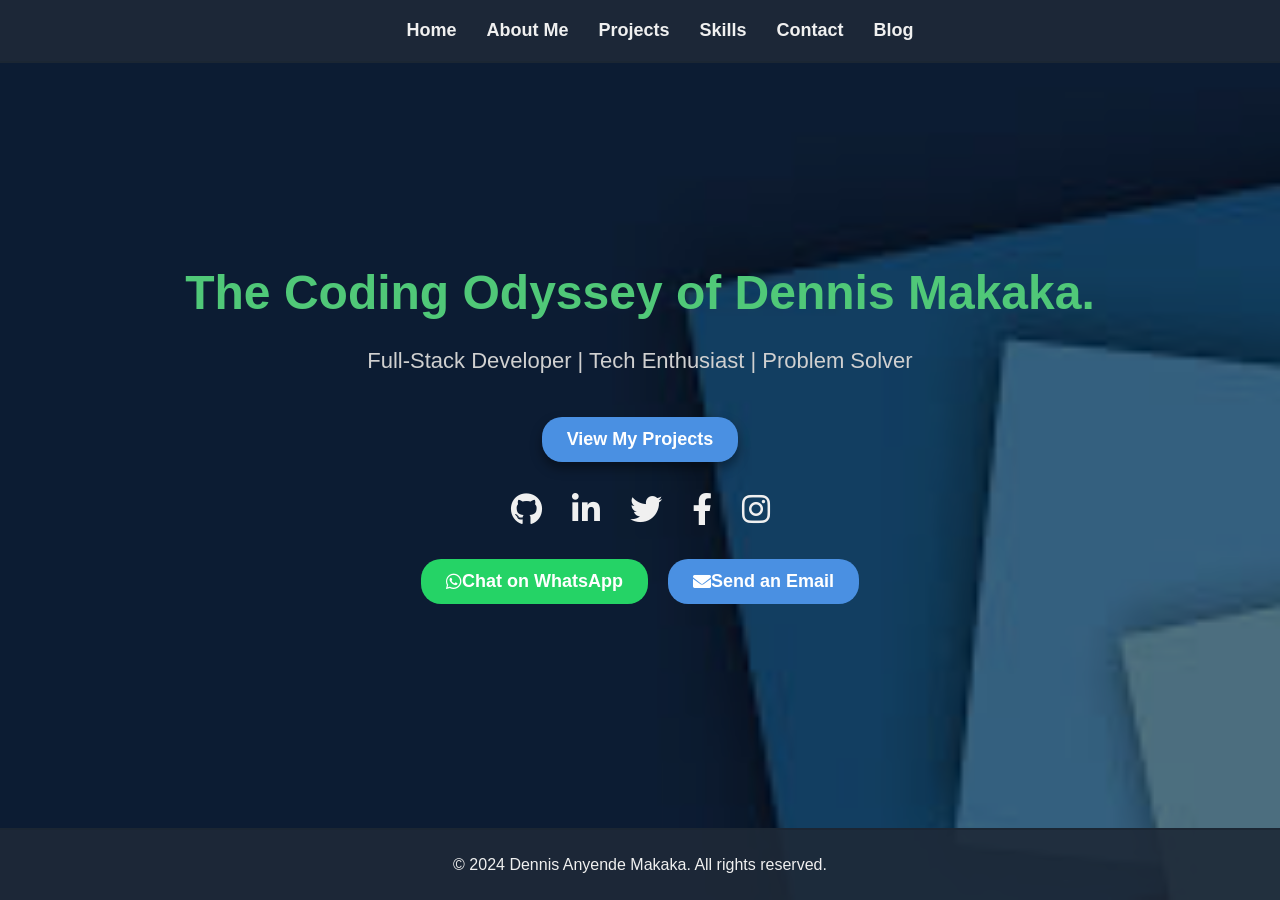
==== index.html @ 4720bdfe "Index.html file" ====
<!DOCTYPE html>
<html lang="en">
<head>
    <meta charset="UTF-8">
    <meta name="viewport" content="width=device-width, initial-scale=1.0">
    <title>Dennis Anyende Makaka - Full-Stack Developer Portfolio</title>
    <link rel="stylesheet" href="https://cdnjs.cloudflare.com/ajax/libs/font-awesome/6.0.0-beta3/css/all.min.css">
    <style>
        /* Internal styling for index.html */
        body {
            margin: 0;
            font-family: 'Lato', sans-serif;
            background: url('[data-uri]') no-repeat center center fixed; /* Ensure correct forward slashes for paths */
            background-size: cover;
            background-color: #2d2d2d;
            color: #f0f0f0;
            overflow-x: hidden;
            display: flex;
            flex-direction: column;
            min-height: 100vh;
        }

        body::before {
            content: '';
            position: fixed; /* Fixed positioning to cover the whole viewport */
            top: 0;
            left: 0;
            width: 100%;
            height: 100%;
            background: rgba(0, 0, 0, 0.5); /* Adjust opacity for faintness */
            z-index: -1;
        }

        header {
            background-color: rgba(30, 42, 56, 0.9);
            padding: 20px;
            border-bottom: 2px solid rgba(27, 38, 51, 0.9);
            text-align: center;
            width: 100%;
            top: 0;
            z-index: 10;
            transition: background-color 0.3s;
            position: fixed; /* Fixed position to stay at the top */
        }

        nav ul {
            list-style-type: none;
            display: flex;
            justify-content: center;
            padding: 0;
            margin: 0;
        }

        nav ul li {
            margin: 0 15px;
        }

        nav ul li a {
            color: #f0f0f0;
            text-decoration: none;
            font-size: 18px;
            font-weight: 600;
            font-family: 'Raleway', sans-serif;
            transition: color 0.3s;
        }

        nav ul li a:hover {
            color: #4a90e2;
        }

        #home {
            display: flex;
            flex-direction: column;
            justify-content: center;
            align-items: center;
            flex: 1;
            text-align: center;
            color: #f0f0f0;
            padding: 100px 20px; /* Account for fixed header height */
            box-sizing: border-box;
            animation: slideIn 2s ease-in-out;
        }

        .intro-text h1 {
            font-family: 'Raleway', sans-serif;
            font-size: 48px;
            font-weight: 800;
            color: #50c878;
            margin-bottom: 10px;
            line-height: 1.2;
            animation: zoomIn 1.5s ease-in-out;
        }

        .intro-text p {
            font-size: 22px;
            font-weight: 400;
            color: #d0d0d0;
            margin-bottom: 30px;
            line-height: 1.5;
            animation: fadeInUp 2s ease-in-out;
        }

        .cta-button {
            display: inline-block;
            margin: 10px 20px;
            padding: 12px 25px;
            background-color: #4a90e2;
            color: #ffffff;
            text-decoration: none;
            font-size: 18px;
            font-family: 'Raleway', sans-serif;
            font-weight: 600;
            border-radius: 20px;
            box-shadow: 0 6px 12px rgba(0, 0, 0, 0.4);
            transition: background-color 0.3s, transform 0.3s;
        }

        .cta-button:hover {
            background-color: #357abd;
            transform: scale(1.05);
        }

        .social-links {
            margin-top: 20px;
            display: flex;
            justify-content: center;
            animation: fadeInUp 3s ease-in-out;
        }

        .social-links a {
            color: #f0f0f0;
            font-size: 32px;
            margin: 0 15px;
            text-decoration: none;
            transition: color 0.3s;
        }

        .social-links a:hover {
            color: #50c878;
        }

        .contact-buttons {
            margin-top: 30px;
            display: flex;
            justify-content: center;
            gap: 20px;
            animation: fadeInUp 3s ease-in-out;
        }

        .contact-buttons a {
            display: flex;
            align-items: center;
            justify-content: center;
            color: #ffffff;
            text-decoration: none;
            padding: 12px 25px;
            border-radius: 20px;
            font-size: 18px;
            font-family: 'Raleway', sans-serif;
            font-weight: 600;
            transition: background-color 0.3s, transform 0.3s;
        }

        .whatsapp-button {
            background-color: #25D366;
        }

        .whatsapp-button:hover {
            background-color: #1ebe4b;
        }

        .email-button {
            background-color: #4a90e2;
        }

        .email-button:hover {
            background-color: #357abd;
        }

        footer {
            background-color: rgba(30, 42, 56, 0.9);
            text-align: center;
            padding: 10px;
            color: #f0f0f0;
            border-top: 2px solid rgba(27, 38, 51, 0.9);
            position: relative;
            width: 100%;
            box-sizing: border-box;
            flex-shrink: 0; /* Ensures footer stays at the bottom */
        }

        @keyframes fadeIn {
            from {
                opacity: 0;
            }
            to {
                opacity: 1;
            }
        }

        @keyframes slideIn {
            from {
                transform: translateY(100px);
                opacity: 0;
            }
            to {
                transform: translateY(0);
                opacity: 1;
            }
        }

        @keyframes zoomIn {
            from {
                opacity: 0;
                transform: scale(0.8);
            }
            to {
                opacity: 1;
                transform: scale(1);
            }
        }

        @keyframes fadeInUp {
            from {
                opacity: 0;
                transform: translateY(20px);
            }
            to {
                opacity: 1;
                transform: translateY(0);
            }
        }
    </style>
</head>
<body>
    <header>
        <nav>
            <ul>
                <li><a href="C:\Users\Administrator\Desktop\ALX\MVP_project\public\index.html">Home</a></li>
                <li><a href="C:\Users\Administrator\Desktop\ALX\portfolio\src\pages\About.js">About Me</a></li>
                <li><a href="C:\Users\Administrator\Desktop\ALX\MVP_project\public\projects.html">Projects</a></li>
                <li><a href="C:\Users\Administrator\Desktop\ALX\MVP_project\public\skills.html">Skills</a></li>
                <li><a href="C:\Users\Administrator\Desktop\ALX\MVP_project\public\contact.html">Contact</a></li>
                <li><a href="C:\Users\Administrator\Desktop\ALX\MVP_project\public\blog.html">Blog</a></li>
            </ul>
        </nav>
    </header>

    <section id="home">
        <div class="intro-text">
            <h1>The Coding Odyssey of Dennis Makaka.</h1>
            <p>Full-Stack Developer | Tech Enthusiast | Problem Solver</p>
            <a href="C:\Users\Administrator\Desktop\ALX\MVP_project\public\projects.html" class="cta-button">View My Projects</a>
            <div class="social-links">
                <a href="https://github.com/DennisMakaka" target="_blank" rel="noopener noreferrer" title="GitHub">
                    <i class="fab fa-github"></i>
                </a>
                <a href="https://www.linkedin.com/in/dennis-anyende-makaka" target="_blank" rel="noopener noreferrer" title="LinkedIn">
                    <i class="fab fa-linkedin-in"></i>
                </a>
                <a href="https://twitter.com/dennis_makaka" target="_blank" rel="noopener noreferrer" title="Twitter">
                    <i class="fab fa-twitter"></i>
                </a>
                <a href="https://www.facebook.com/dennis.makaka" target="_blank" rel="noopener noreferrer" title="Facebook">
                    <i class="fab fa-facebook-f"></i>
                </a>
                <a href="https://www.instagram.com/dennis.makaka" target="_blank" rel="noopener noreferrer" title="Instagram">
                    <i class="fab fa-instagram"></i>
                </a>
            </div>
            <div class="contact-buttons">
                <a href="https://wa.me/+254799066347" class="whatsapp-button" title="Chat on WhatsApp">
                    <i class="fab fa-whatsapp"></i> Chat on WhatsApp
                </a>
                <a href="mailto:makakait123@gmail.com" class="email-button" title="Send an Email">
                    <i class="fas fa-envelope"></i> Send an Email
                </a>
            </div>
        </div>
    </section>

    <footer>
        <p>© 2024 Dennis Anyende Makaka. All rights reserved.</p>
    </footer>
</body>
</html>
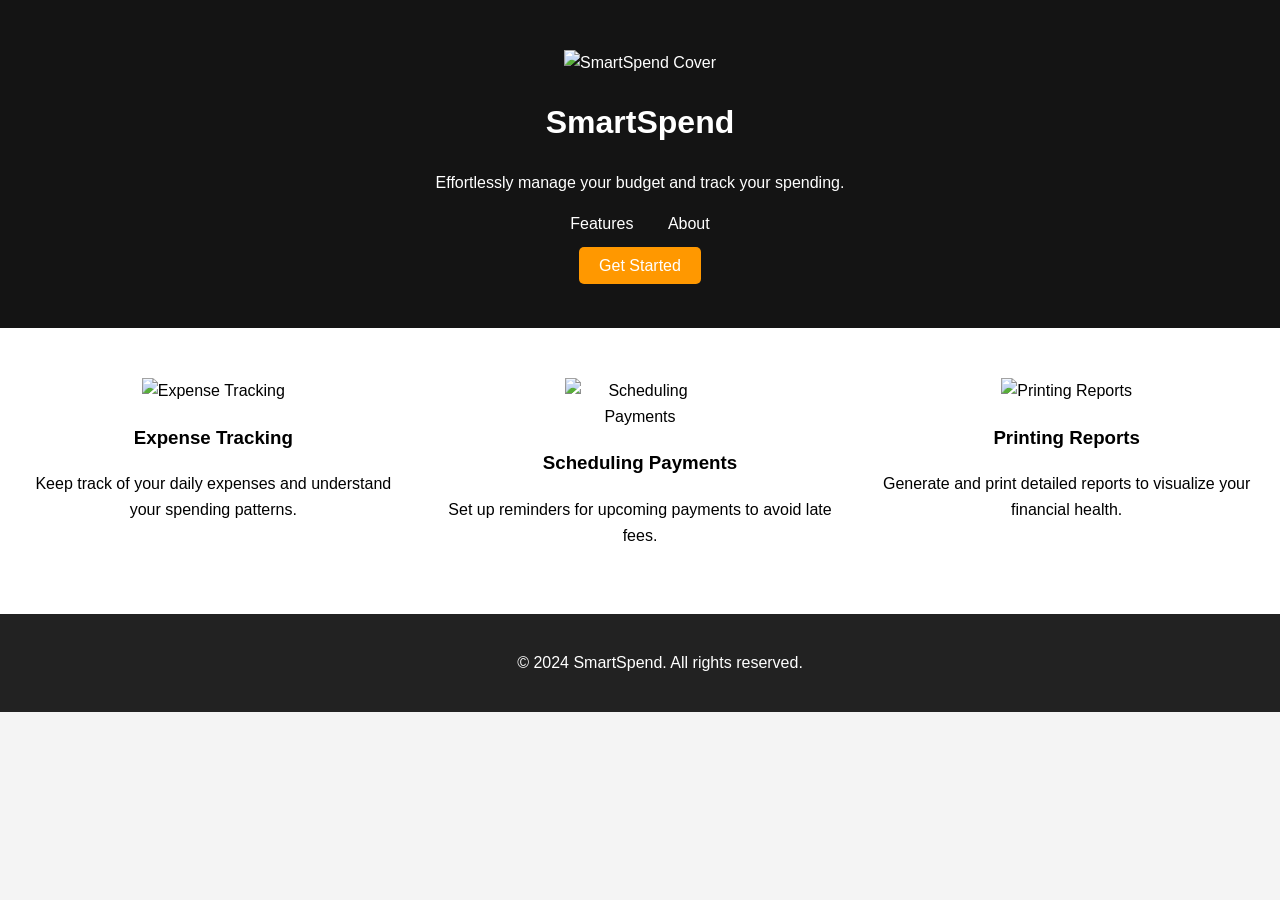
==== commit a01707ef: "Update index.html" ====
--- a/index.html
+++ b/index.html
@@ -3,284 +3,123 @@
 <head>
     <meta charset="UTF-8">
     <meta name="viewport" content="width=device-width, initial-scale=1.0">
-    <title>Dennis Anyende Makaka - Full-Stack Developer Portfolio</title>
-    <link rel="stylesheet" href="https://cdnjs.cloudflare.com/ajax/libs/font-awesome/6.0.0-beta3/css/all.min.css">
+    <title>SmartSpend</title>
+    <link rel="stylesheet" href="styles.css"> <!-- Link to your CSS file -->
     <style>
-        /* Internal styling for index.html */
         body {
+            font-family: Arial, sans-serif;
             margin: 0;
-            font-family: 'Lato', sans-serif;
-            background: url('[data-uri]') no-repeat center center fixed; /* Ensure correct forward slashes for paths */
-            background-size: cover;
-            background-color: #2d2d2d;
-            color: #f0f0f0;
-            overflow-x: hidden;
-            display: flex;
-            flex-direction: column;
-            min-height: 100vh;
+            padding: 0;
+            line-height: 1.6;
+            background-color: #f4f4f4; /* Light gray background */
         }
-
-        body::before {
-            content: '';
-            position: fixed; /* Fixed positioning to cover the whole viewport */
-            top: 0;
-            left: 0;
+        header {
+            position: relative;
+            text-align: center;
+            color: white;
+            background-color: #333; /* Darker header for contrast */
+        }
+        .cover-image {
             width: 100%;
-            height: 100%;
-            background: rgba(0, 0, 0, 0.5); /* Adjust opacity for faintness */
-            z-index: -1;
+            height: auto;
+            max-height: 400px;
+            object-fit: cover;
         }
-
-        header {
-            background-color: rgba(30, 42, 56, 0.9);
-            padding: 20px;
-            border-bottom: 2px solid rgba(27, 38, 51, 0.9);
-            text-align: center;
-            width: 100%;
-            top: 0;
-            z-index: 10;
-            transition: background-color 0.3s;
-            position: fixed; /* Fixed position to stay at the top */
+        .intro {
+            padding: 50px;
+            background: rgba(0, 0, 0, 0.6);
         }
-
         nav ul {
-            list-style-type: none;
-            display: flex;
-            justify-content: center;
+            list-style: none;
             padding: 0;
-            margin: 0;
         }
-
         nav ul li {
+            display: inline;
             margin: 0 15px;
         }
-
-        nav ul li a {
-            color: #f0f0f0;
+        nav a {
+            color: white;
             text-decoration: none;
-            font-size: 18px;
-            font-weight: 600;
-            font-family: 'Raleway', sans-serif;
-            transition: color 0.3s;
         }
-
-        nav ul li a:hover {
-            color: #4a90e2;
+        .btn {
+            background: #ff9800;
+            color: white;
+            padding: 10px 20px;
+            border: none;
+            border-radius: 5px;
+            text-decoration: none;
+            transition: background 0.3s;
         }
-
-        #home {
+        .btn:hover {
+            background: #e68a00;
+        }
+        .features {
             display: flex;
-            flex-direction: column;
-            justify-content: center;
-            align-items: center;
-            flex: 1;
+            justify-content: space-around;
+            padding: 50px 0;
+            background-color: #fff; /* White background for features section */
+        }
+        .feature {
             text-align: center;
-            color: #f0f0f0;
-            padding: 100px 20px; /* Account for fixed header height */
-            box-sizing: border-box;
-            animation: slideIn 2s ease-in-out;
+            width: 30%;
         }
-
-        .intro-text h1 {
-            font-family: 'Raleway', sans-serif;
-            font-size: 48px;
-            font-weight: 800;
-            color: #50c878;
-            margin-bottom: 10px;
-            line-height: 1.2;
-            animation: zoomIn 1.5s ease-in-out;
+        .feature img {
+            width: 100%;
+            max-width: 150px; /* Adjust based on your images */
         }
-
-        .intro-text p {
-            font-size: 22px;
-            font-weight: 400;
-            color: #d0d0d0;
-            margin-bottom: 30px;
-            line-height: 1.5;
-            animation: fadeInUp 2s ease-in-out;
-        }
-
-        .cta-button {
-            display: inline-block;
-            margin: 10px 20px;
-            padding: 12px 25px;
-            background-color: #4a90e2;
-            color: #ffffff;
-            text-decoration: none;
-            font-size: 18px;
-            font-family: 'Raleway', sans-serif;
-            font-weight: 600;
-            border-radius: 20px;
-            box-shadow: 0 6px 12px rgba(0, 0, 0, 0.4);
-            transition: background-color 0.3s, transform 0.3s;
-        }
-
-        .cta-button:hover {
-            background-color: #357abd;
-            transform: scale(1.05);
-        }
-
-        .social-links {
-            margin-top: 20px;
-            display: flex;
-            justify-content: center;
-            animation: fadeInUp 3s ease-in-out;
-        }
-
-        .social-links a {
-            color: #f0f0f0;
-            font-size: 32px;
-            margin: 0 15px;
-            text-decoration: none;
-            transition: color 0.3s;
-        }
-
-        .social-links a:hover {
-            color: #50c878;
-        }
-
-        .contact-buttons {
-            margin-top: 30px;
-            display: flex;
-            justify-content: center;
-            gap: 20px;
-            animation: fadeInUp 3s ease-in-out;
-        }
-
-        .contact-buttons a {
-            display: flex;
-            align-items: center;
-            justify-content: center;
-            color: #ffffff;
-            text-decoration: none;
-            padding: 12px 25px;
-            border-radius: 20px;
-            font-size: 18px;
-            font-family: 'Raleway', sans-serif;
-            font-weight: 600;
-            transition: background-color 0.3s, transform 0.3s;
-        }
-
-        .whatsapp-button {
-            background-color: #25D366;
-        }
-
-        .whatsapp-button:hover {
-            background-color: #1ebe4b;
-        }
-
-        .email-button {
-            background-color: #4a90e2;
-        }
-
-        .email-button:hover {
-            background-color: #357abd;
-        }
-
         footer {
-            background-color: rgba(30, 42, 56, 0.9);
+            background: #222;
+            color: white;
             text-align: center;
-            padding: 10px;
-            color: #f0f0f0;
-            border-top: 2px solid rgba(27, 38, 51, 0.9);
+            padding: 20px;
             position: relative;
+            bottom: 0;
             width: 100%;
-            box-sizing: border-box;
-            flex-shrink: 0; /* Ensures footer stays at the bottom */
-        }
-
-        @keyframes fadeIn {
-            from {
-                opacity: 0;
-            }
-            to {
-                opacity: 1;
-            }
-        }
-
-        @keyframes slideIn {
-            from {
-                transform: translateY(100px);
-                opacity: 0;
-            }
-            to {
-                transform: translateY(0);
-                opacity: 1;
-            }
-        }
-
-        @keyframes zoomIn {
-            from {
-                opacity: 0;
-                transform: scale(0.8);
-            }
-            to {
-                opacity: 1;
-                transform: scale(1);
-            }
-        }
-
-        @keyframes fadeInUp {
-            from {
-                opacity: 0;
-                transform: translateY(20px);
-            }
-            to {
-                opacity: 1;
-                transform: translateY(0);
-            }
         }
     </style>
 </head>
 <body>
+
+    <!-- Intro Section -->
     <header>
-        <nav>
-            <ul>
-                <li><a href="C:\Users\Administrator\Desktop\ALX\MVP_project\public\index.html">Home</a></li>
-                <li><a href="C:\Users\Administrator\Desktop\ALX\portfolio\src\pages\About.js">About Me</a></li>
-                <li><a href="C:\Users\Administrator\Desktop\ALX\MVP_project\public\projects.html">Projects</a></li>
-                <li><a href="C:\Users\Administrator\Desktop\ALX\MVP_project\public\skills.html">Skills</a></li>
-                <li><a href="C:\Users\Administrator\Desktop\ALX\MVP_project\public\contact.html">Contact</a></li>
-                <li><a href="C:\Users\Administrator\Desktop\ALX\MVP_project\public\blog.html">Blog</a></li>
-            </ul>
-        </nav>
+        <div class="intro">
+            <img src="cover photo.jpg" alt="SmartSpend Cover" class="cover-image">
+            <h1>SmartSpend</h1>
+            <p>Effortlessly manage your budget and track your spending.</p>
+            <nav>
+                <ul>
+                    <li><a href="features.html">Features</a></li>
+                    <li><a href="about.html">About</a></li>
+                </ul>
+            </nav>
+            <a href="https://your-deployed-url.com" class="btn">Get Started</a>
+        </div>
     </header>
 
-    <section id="home">
-        <div class="intro-text">
-            <h1>The Coding Odyssey of Dennis Makaka.</h1>
-            <p>Full-Stack Developer | Tech Enthusiast | Problem Solver</p>
-            <a href="C:\Users\Administrator\Desktop\ALX\MVP_project\public\projects.html" class="cta-button">View My Projects</a>
-            <div class="social-links">
-                <a href="https://github.com/DennisMakaka" target="_blank" rel="noopener noreferrer" title="GitHub">
-                    <i class="fab fa-github"></i>
-                </a>
-                <a href="https://www.linkedin.com/in/dennis-anyende-makaka" target="_blank" rel="noopener noreferrer" title="LinkedIn">
-                    <i class="fab fa-linkedin-in"></i>
-                </a>
-                <a href="https://twitter.com/dennis_makaka" target="_blank" rel="noopener noreferrer" title="Twitter">
-                    <i class="fab fa-twitter"></i>
-                </a>
-                <a href="https://www.facebook.com/dennis.makaka" target="_blank" rel="noopener noreferrer" title="Facebook">
-                    <i class="fab fa-facebook-f"></i>
-                </a>
-                <a href="https://www.instagram.com/dennis.makaka" target="_blank" rel="noopener noreferrer" title="Instagram">
-                    <i class="fab fa-instagram"></i>
-                </a>
-            </div>
-            <div class="contact-buttons">
-                <a href="https://wa.me/+254799066347" class="whatsapp-button" title="Chat on WhatsApp">
-                    <i class="fab fa-whatsapp"></i> Chat on WhatsApp
-                </a>
-                <a href="mailto:makakait123@gmail.com" class="email-button" title="Send an Email">
-                    <i class="fas fa-envelope"></i> Send an Email
-                </a>
-            </div>
+    <!-- Features Section -->
+    <section class="features">
+        <div class="feature">
+            <img src="expense-tracking.jpg" alt="Expense Tracking">
+            <h3>Expense Tracking</h3>
+            <p>Keep track of your daily expenses and understand your spending patterns.</p>
+        </div>
+        <div class="feature">
+            <img src="images\Schedule payments.png" alt="Scheduling Payments">
+            <h3>Scheduling Payments</h3>
+            <p>Set up reminders for upcoming payments to avoid late fees.</p>
+        </div>
+        <div class="feature">
+            <img src="images\Print.png" alt="Printing Reports">
+            <h3>Printing Reports</h3>
+            <p>Generate and print detailed reports to visualize your financial health.</p>
         </div>
     </section>
 
+    <!-- Footer -->
     <footer>
-        <p>© 2024 Dennis Anyende Makaka. All rights reserved.</p>
+        <p>&copy; 2024 SmartSpend. All rights reserved.</p>
     </footer>
+
+    <script src="scripts.js"></script> <!-- Link to your JS file -->
 </body>
-</html>+</html
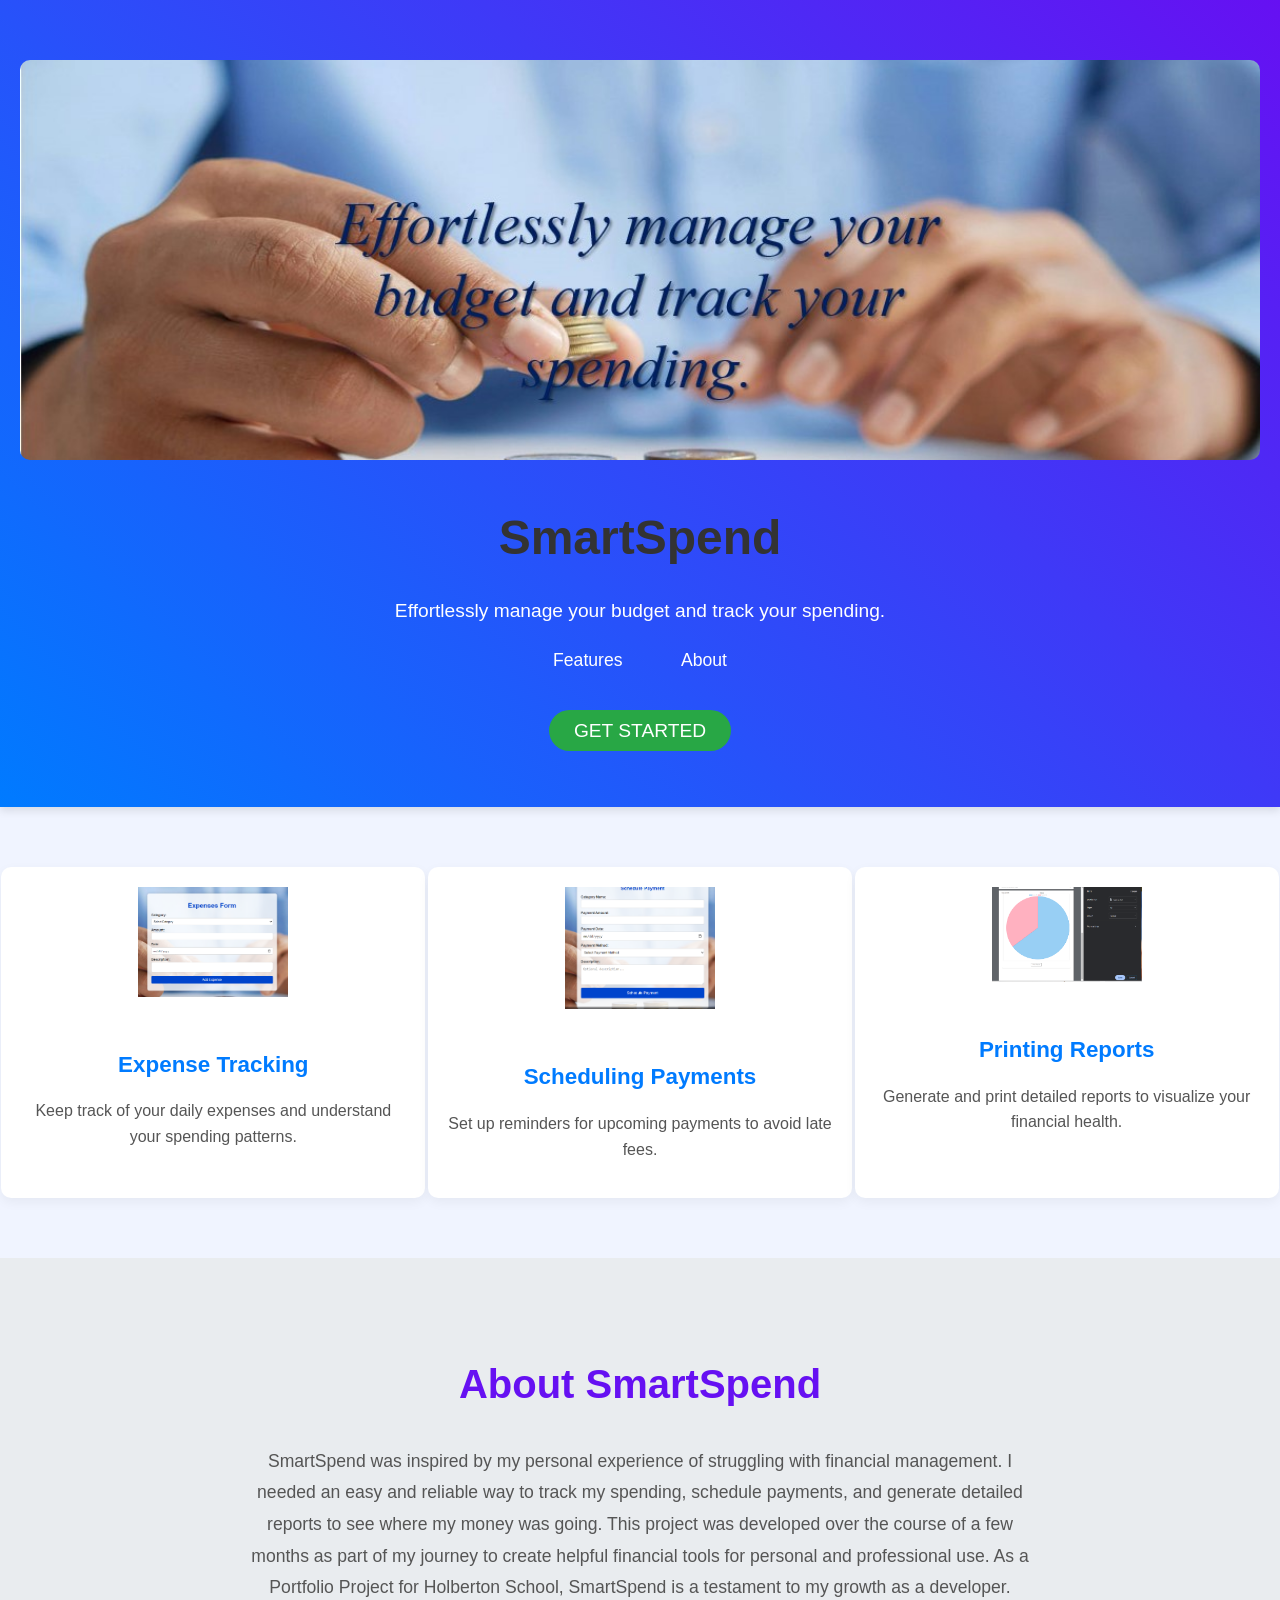
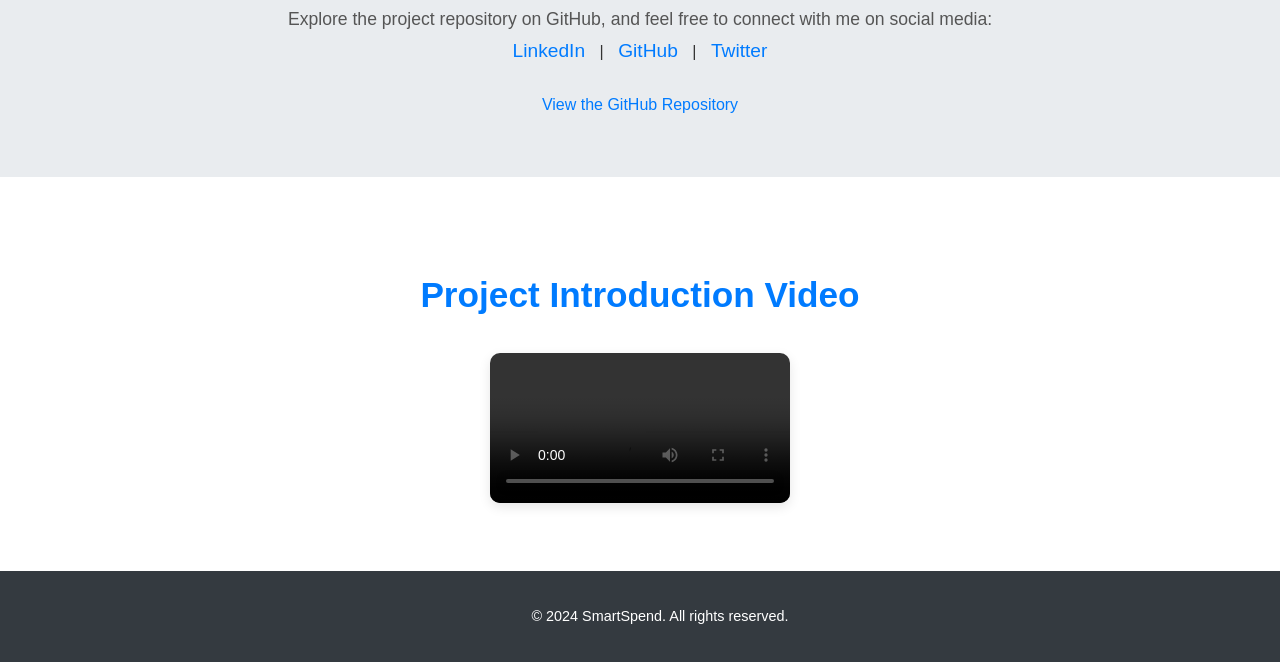
==== commit 4b359090: "Updated Landing page" ====
--- a/index.html
+++ b/index.html
@@ -4,34 +4,56 @@
     <meta charset="UTF-8">
     <meta name="viewport" content="width=device-width, initial-scale=1.0">
     <title>SmartSpend</title>
-    <link rel="stylesheet" href="styles.css"> <!-- Link to your CSS file -->
     <style>
+        /* General Styles */
         body {
-            font-family: Arial, sans-serif;
+            font-family: 'Segoe UI', Tahoma, Geneva, Verdana, sans-serif;
             margin: 0;
             padding: 0;
             line-height: 1.6;
-            background-color: #f4f4f4; /* Light gray background */
-        }
+            background-color: #f7f8fa; /* Light neutral background */
+            color: #333; /* Darker text for readability */
+        }
+        a {
+            color: #007bff; /* Modern blue for links */
+            text-decoration: none;
+        }
+        a:hover {
+            color: #0056b3;
+        }
+        h1, h2, h3 {
+            color: #333; /* Darker headings */
+        }
+
+        /* Header Styles */
         header {
             position: relative;
             text-align: center;
-            color: white;
-            background-color: #333; /* Darker header for contrast */
+            background: linear-gradient(45deg, #007bff, #6610f2); /* Smooth gradient for header */
+            color: white;
+            padding: 60px 20px;
+            box-shadow: 0px 4px 8px rgba(0, 0, 0, 0.1); /* Modern shadow for depth */
         }
         .cover-image {
             width: 100%;
             height: auto;
             max-height: 400px;
             object-fit: cover;
-        }
-        .intro {
-            padding: 50px;
-            background: rgba(0, 0, 0, 0.6);
-        }
+            border-radius: 10px;
+        }
+        .intro h1 {
+            font-size: 3em;
+            margin-bottom: 10px;
+        }
+        .intro p {
+            font-size: 1.2em;
+        }
+
+        /* Navigation */
         nav ul {
             list-style: none;
             padding: 0;
+            margin-top: 20px;
         }
         nav ul li {
             display: inline;
@@ -39,42 +61,116 @@
         }
         nav a {
             color: white;
-            text-decoration: none;
-        }
+            font-size: 1.1em;
+            font-weight: 500;
+            padding: 8px 12px;
+            border-radius: 25px;
+            transition: background 0.3s ease;
+        }
+        nav a:hover {
+            background: rgba(255, 255, 255, 0.2);
+        }
+
+        /* Button */
         .btn {
-            background: #ff9800;
-            color: white;
-            padding: 10px 20px;
+            background: #28a745;
+            color: white;
+            padding: 10px 25px;
             border: none;
-            border-radius: 5px;
-            text-decoration: none;
+            border-radius: 50px;
+            font-size: 1.2em;
+            text-transform: uppercase;
+            cursor: pointer;
             transition: background 0.3s;
         }
         .btn:hover {
-            background: #e68a00;
-        }
+            background: #218838;
+        }
+
+        /* Features Section */
         .features {
             display: flex;
             justify-content: space-around;
-            padding: 50px 0;
-            background-color: #fff; /* White background for features section */
+            padding: 60px 0;
+            background-color: #f0f4ff; /* Light pastel blue for modern feel */
+            text-align: center;
         }
         .feature {
-            text-align: center;
             width: 30%;
+            padding: 20px;
+            border-radius: 10px;
+            background-color: #ffffff; /* Clean white for card contrast */
+            box-shadow: 0px 4px 12px rgba(0, 0, 0, 0.05);
+            transition: transform 0.3s;
+        }
+        .feature:hover {
+            transform: translateY(-10px);
         }
         .feature img {
             width: 100%;
-            max-width: 150px; /* Adjust based on your images */
-        }
+            max-width: 150px;
+            margin-bottom: 20px;
+        }
+        .feature h3 {
+            margin-bottom: 15px;
+            font-size: 1.4em;
+            color: #007bff;
+        }
+        .feature p {
+            color: #555; /* Subtle gray for description */
+        }
+
+        /* About Section */
+        .about {
+            padding: 60px 20px;
+            background-color: #e9ecef; /* Very light gray for a modern neutral contrast */
+            text-align: center;
+        }
+        .about h2 {
+            font-size: 2.5em;
+            margin-bottom: 30px;
+            color: #6610f2;
+        }
+        .about p {
+            max-width: 800px;
+            margin: 0 auto;
+            line-height: 1.8;
+            font-size: 1.1em;
+            color: #555;
+        }
+        .social-links a {
+            margin: 0 10px;
+            font-size: 1.2em;
+            color: #007bff; /* Maintain modern blue theme */
+        }
+
+        /* Video Section */
+        .video-section {
+            padding: 60px;
+            background-color: #fff;
+            text-align: center;
+        }
+        .video-section h2 {
+            font-size: 2.2em;
+            margin-bottom: 30px;
+            color: #007bff;
+        }
+        .video-section video {
+            max-width: 100%;
+            border-radius: 10px;
+            box-shadow: 0px 4px 12px rgba(0, 0, 0, 0.1);
+        }
+
+        /* Footer Styles */
         footer {
-            background: #222;
+            background: #343a40;
             color: white;
             text-align: center;
             padding: 20px;
             position: relative;
             bottom: 0;
             width: 100%;
+            font-size: 0.9em;
         }
     </style>
 </head>
@@ -88,31 +184,62 @@
             <p>Effortlessly manage your budget and track your spending.</p>
             <nav>
                 <ul>
-                    <li><a href="features.html">Features</a></li>
-                    <li><a href="about.html">About</a></li>
+                    <li><a href="#features">Features</a></li>
+                    <li><a href="#about">About</a></li>
                 </ul>
             </nav>
+            <br>
             <a href="https://your-deployed-url.com" class="btn">Get Started</a>
         </div>
     </header>
 
     <!-- Features Section -->
-    <section class="features">
+    <section id="features" class="features">
         <div class="feature">
-            <img src="expense-tracking.jpg" alt="Expense Tracking">
+            <img src="images/Expense Tracking.png" alt="Expense Tracking">
             <h3>Expense Tracking</h3>
             <p>Keep track of your daily expenses and understand your spending patterns.</p>
         </div>
         <div class="feature">
-            <img src="images\Schedule payments.png" alt="Scheduling Payments">
+            <img src="images/Schedule payments.png" alt="Scheduling Payments">
             <h3>Scheduling Payments</h3>
             <p>Set up reminders for upcoming payments to avoid late fees.</p>
         </div>
         <div class="feature">
-            <img src="images\Print.png" alt="Printing Reports">
+            <img src="images/Print.png" alt="Printing Reports">
             <h3>Printing Reports</h3>
             <p>Generate and print detailed reports to visualize your financial health.</p>
         </div>
+    </section>
+
+    <!-- About Section -->
+    <section id="about" class="about">
+        <h2>About SmartSpend</h2>
+        <p>
+            SmartSpend was inspired by my personal experience of struggling with financial management. 
+            I needed an easy and reliable way to track my spending, schedule payments, and generate detailed reports to see where my money was going.
+            This project was developed over the course of a few months as part of my journey to create helpful financial tools for personal and professional use. 
+            As a Portfolio Project for Holberton School, SmartSpend is a testament to my growth as a developer.
+        </p>
+        <p>
+            Explore the project repository on GitHub, and feel free to connect with me on social media:
+        </p>
+        <div class="social-links">
+            <a href="www.linkedin.com/in/dennis-makaka-419838261" target="_blank">LinkedIn</a> |
+            <a href="https://github.com/DennisMakaka" target="_blank">GitHub</a> |
+            <a href="https://x.com/premium_078?t=6pjl84Wf4uBEdvwVzcByYg&s=09" target="_blank">Twitter</a>
+        </div>
+        <br>
+        <a href="https://github.com/your-repository-url" target="_blank">View the GitHub Repository</a>
+    </section>
+
+    <!-- Optional Video Section -->
+    <section class="video-section">
+        <h2>Project Introduction Video</h2>
+        <video controls>
+            <source src="videos\Smartspend Demo.mp4" type="video/mp4">
+            Your browser does not support the video tag.
+        </video>
     </section>
 
     <!-- Footer -->
@@ -120,6 +247,5 @@
         <p>&copy; 2024 SmartSpend. All rights reserved.</p>
     </footer>
 
-    <script src="scripts.js"></script> <!-- Link to your JS file -->
 </body>
-</html
+</html>
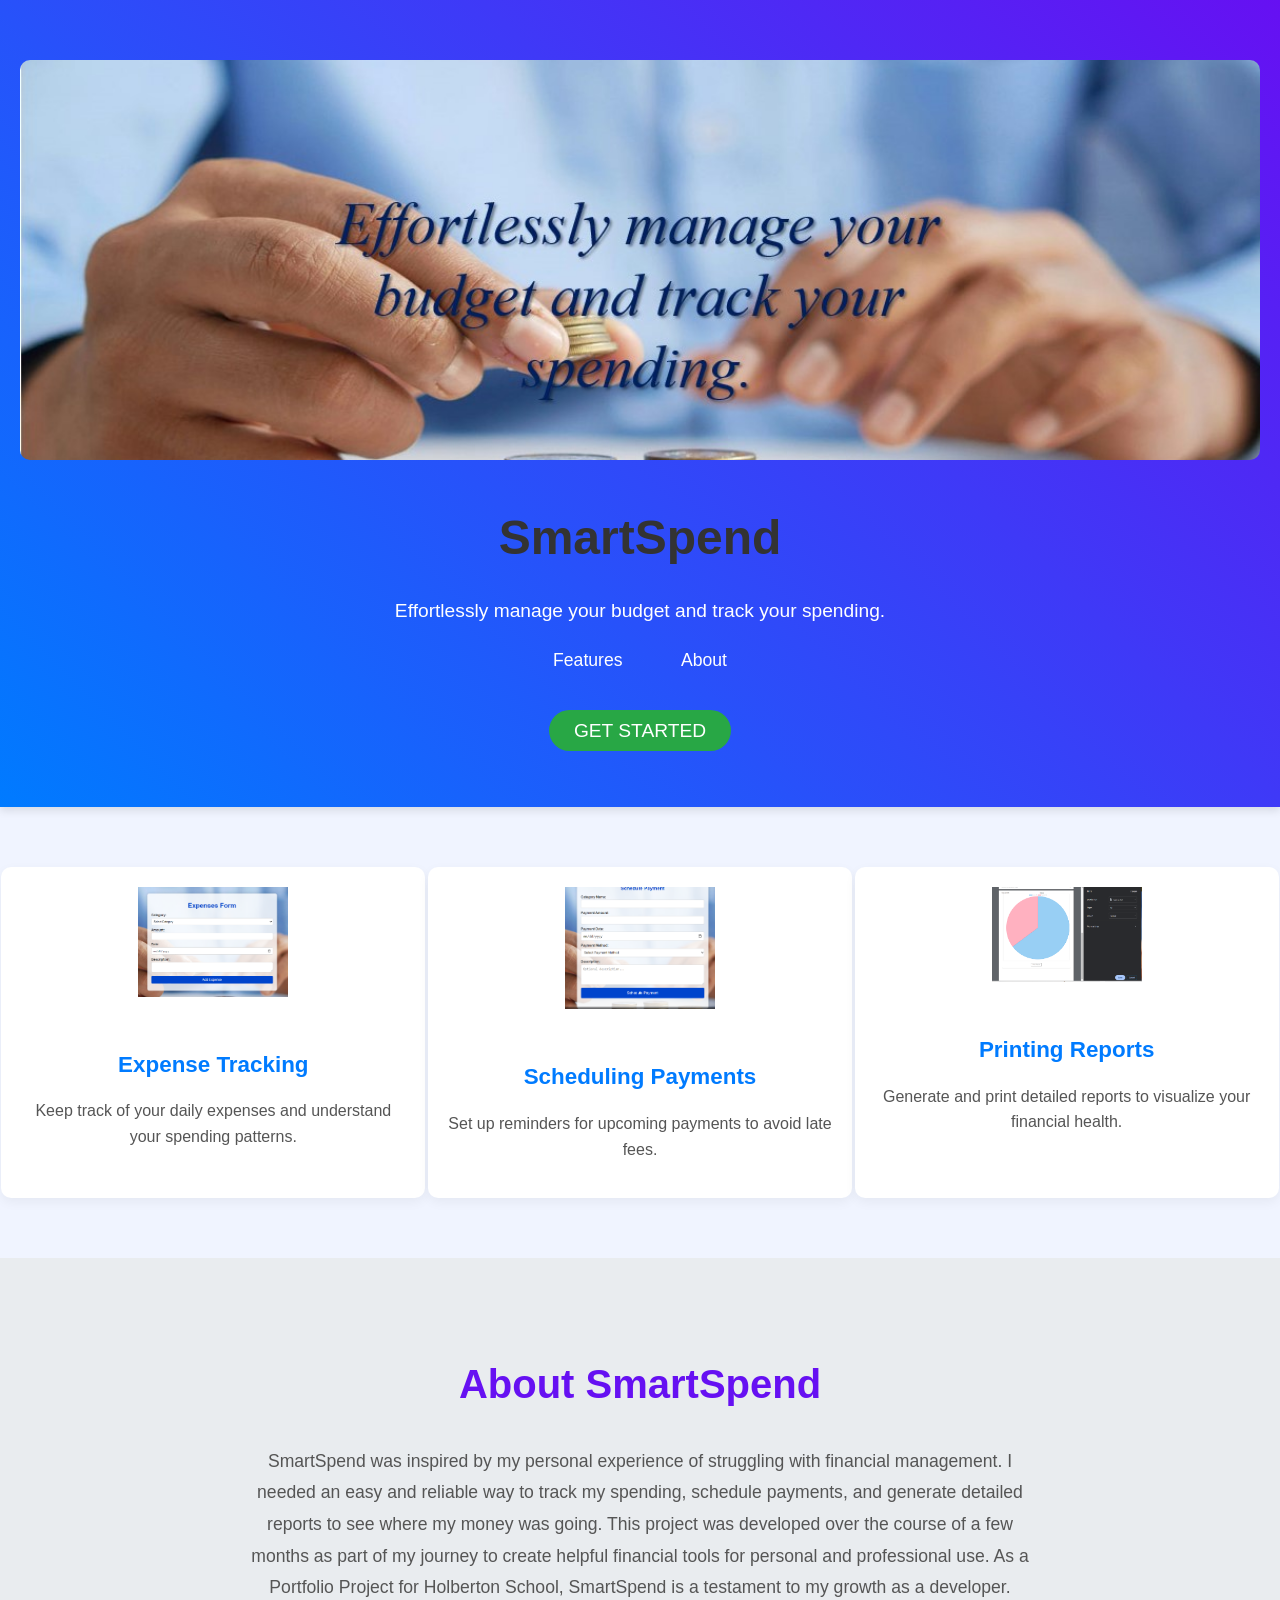
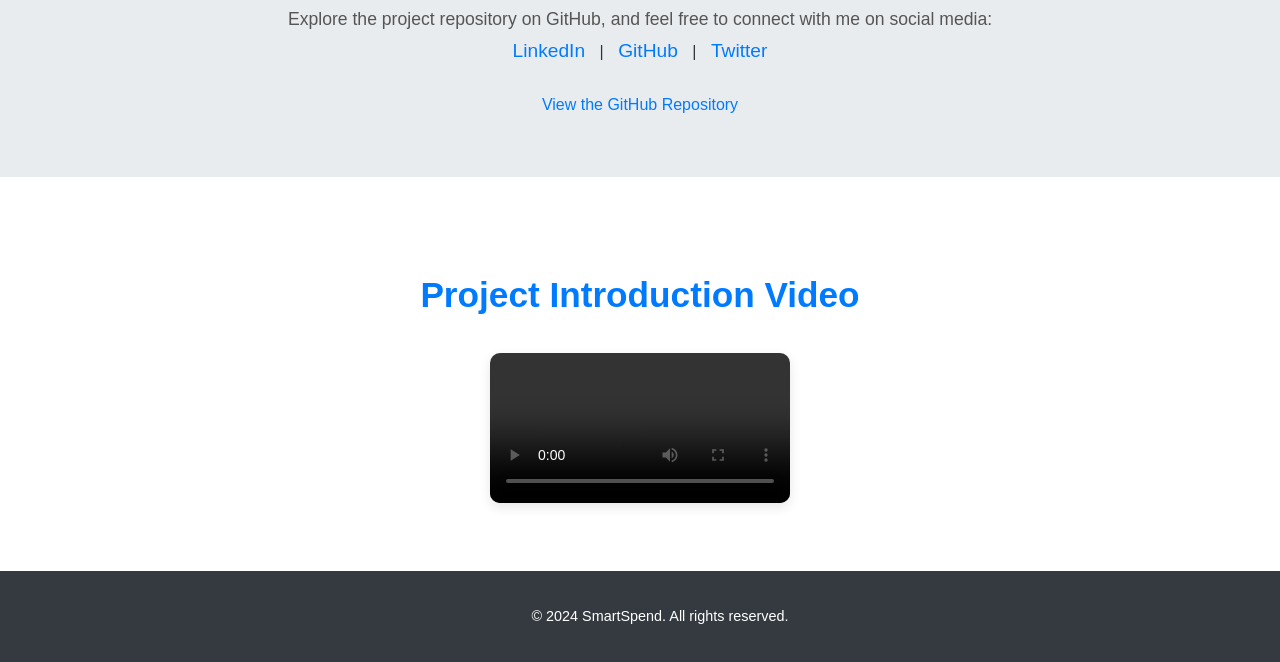
==== commit fcd2f465: "Update index.html" ====
--- a/index.html
+++ b/index.html
@@ -189,7 +189,7 @@
                 </ul>
             </nav>
             <br>
-            <a href="https://your-deployed-url.com" class="btn">Get Started</a>
+            <a href="https://github.com/DennisMakaka/Smartspend-Budget-Management.git" class="btn">Get Started</a>
         </div>
     </header>
 
@@ -230,7 +230,7 @@
             <a href="https://x.com/premium_078?t=6pjl84Wf4uBEdvwVzcByYg&s=09" target="_blank">Twitter</a>
         </div>
         <br>
-        <a href="https://github.com/your-repository-url" target="_blank">View the GitHub Repository</a>
+        <a href="https://github.com/DennisMakaka/Smartspend-Budget-Management.git" target="_blank">View the GitHub Repository</a>
     </section>
 
     <!-- Optional Video Section -->
